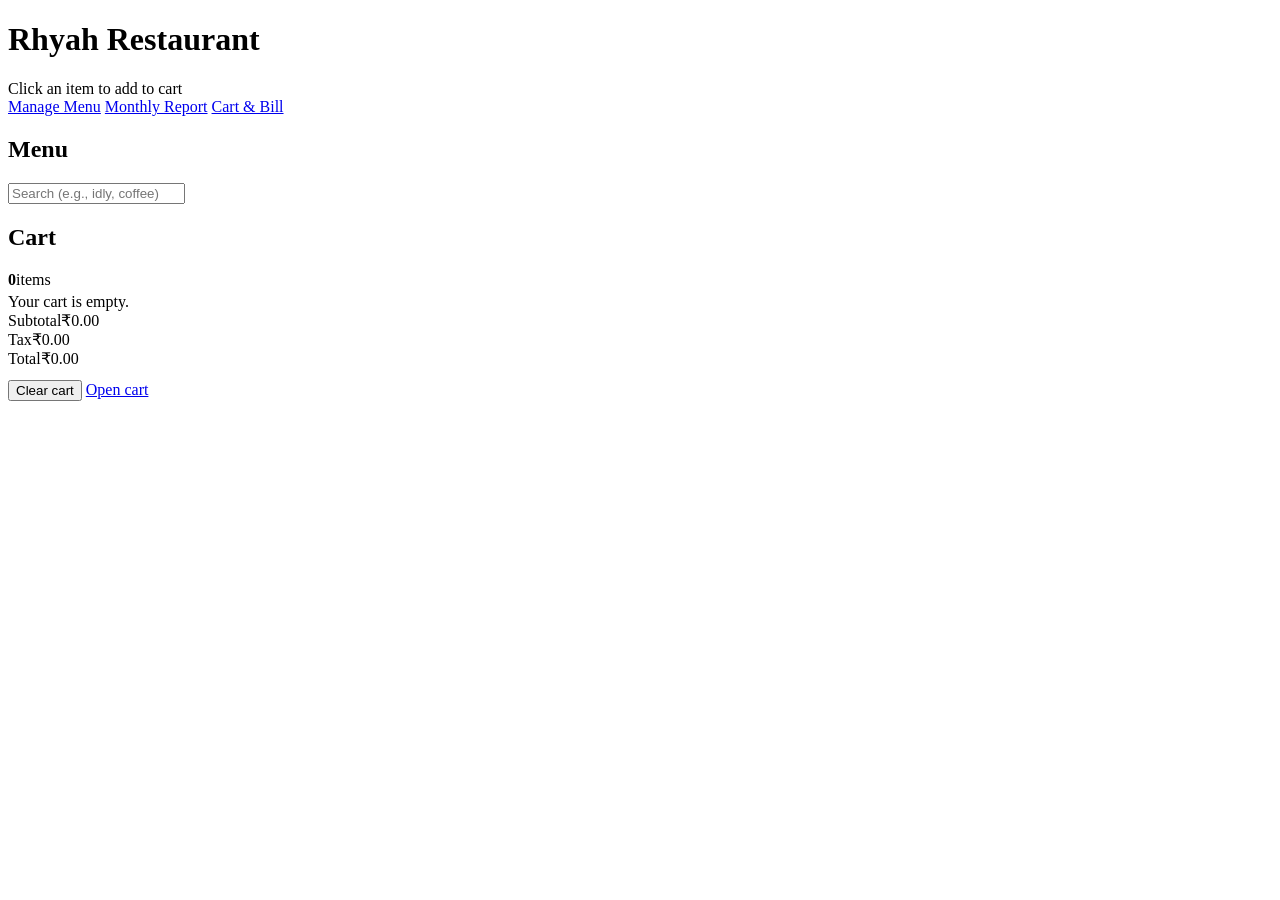
==== index.html @ 830fc51c "final commit" ====
<!doctype html>
<html lang="en">
  <head>
    <meta charset="utf-8" />
    <meta name="viewport" content="width=device-width, initial-scale=1" />
    <title>Rhyah Restaurant — Menu</title>
    <link rel="stylesheet" href="/assets/css/styles.css" />
  </head>
  <body>
    <div class="container">
      <header class="topbar noPrint">
        <div class="brand">
          <h1 id="restaurantName">Rhyah Restaurant</h1>
          <div class="sub">Click an item to add to cart</div>
        </div>
        <nav class="nav">
          <a class="btn" href="./admin.html">Manage Menu</a>
          <a class="btn" href="./report.html">Monthly Report</a>
          <a class="btn primary" href="./cart.html">Cart & Bill</a>
        </nav>
      </header>

      <main class="grid">
        <section class="card">
          <div class="card-h">
            <h2>Menu</h2>
            <div class="row grow" style="justify-content:flex-end">
              <input id="search" class="input" placeholder="Search (e.g., idly, coffee)" style="max-width:320px" />
            </div>
          </div>
          <div class="card-b">
            <div id="menuGrid" class="menuGrid"></div>
            <div id="menuEmpty" class="muted" style="display:none;margin-top:10px">No items found.</div>
          </div>
        </section>

        <aside class="card">
          <div class="card-h">
            <h2>Cart</h2>
            <div class="chip"><strong id="cartCount">0</strong><span class="muted">items</span></div>
          </div>
          <div class="card-b">
            <div id="cartLines"></div>
            <div id="cartEmpty" class="muted" style="margin-top:4px">Your cart is empty.</div>

            <div class="totals">
              <div class="trow"><span class="muted">Subtotal</span><span id="subtotal">₹0.00</span></div>
              <div class="trow"><span class="muted">Tax</span><span id="tax">₹0.00</span></div>
              <div class="trow grand"><span>Total</span><span id="total">₹0.00</span></div>
            </div>

            <div class="row" style="margin-top:12px">
              <button id="clearCartBtn" class="btn danger" type="button">Clear cart</button>
              <a class="btn primary" href="./cart.html" style="margin-left:auto">Open cart</a>
            </div>
          </div>
        </aside>
      </main>
    </div>

    <script type="module" src="./assets/js/ui-menu.js"></script>
  </body>
</html>
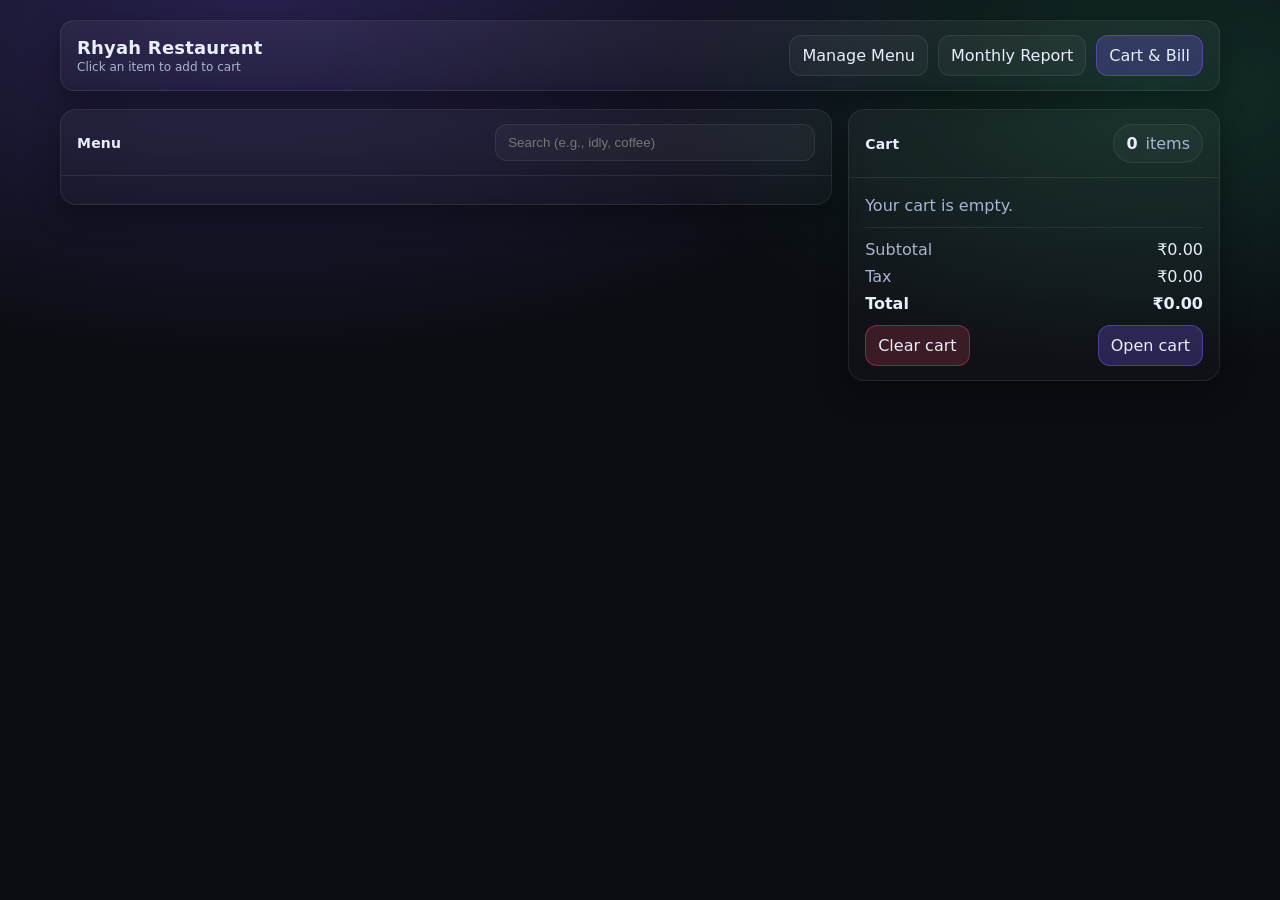
==== commit 52ed5aef: "Update stylesheet link in index.html" ====
--- a/index.html
+++ b/index.html
@@ -4,7 +4,7 @@
     <meta charset="utf-8" />
     <meta name="viewport" content="width=device-width, initial-scale=1" />
     <title>Rhyah Restaurant — Menu</title>
-    <link rel="stylesheet" href="/assets/css/styles.css" />
+    <link rel="stylesheet" href="styles.css" />
   </head>
   <body>
     <div class="container">
--- a/styles.css
+++ b/styles.css
@@ -0,0 +1,184 @@
+:root{
+  --bg:#0b0d12;
+  --card:#131826;
+  --card2:#0f1420;
+  --text:#e9eefc;
+  --muted:#a9b4d0;
+  --border:rgba(255,255,255,.08);
+  --primary:#7c5cff;
+  --danger:#ff4d6d;
+  --ok:#30c48d;
+  --shadow:0 10px 30px rgba(0,0,0,.35);
+}
+
+*{box-sizing:border-box}
+html,body{height:100%}
+body{
+  margin:0;
+  font-family: ui-sans-serif, system-ui, -apple-system, Segoe UI, Roboto, Helvetica, Arial, "Apple Color Emoji","Segoe UI Emoji";
+  color:var(--text);
+  background: radial-gradient(1200px 600px at 20% 0%, rgba(124,92,255,.25), transparent 60%),
+              radial-gradient(900px 500px at 90% 10%, rgba(48,196,141,.18), transparent 55%),
+              var(--bg);
+}
+
+a{color:inherit;text-decoration:none}
+button{font:inherit}
+
+.container{max-width:1200px;margin:0 auto;padding:20px}
+
+.topbar{
+  display:flex;align-items:center;justify-content:space-between;gap:12px;
+  padding:14px 16px;border:1px solid var(--border);
+  background:linear-gradient(180deg, rgba(255,255,255,.05), rgba(255,255,255,.02));
+  border-radius:14px; box-shadow:var(--shadow);
+}
+.brand{display:flex;flex-direction:column;gap:2px}
+.brand h1{font-size:18px;margin:0;letter-spacing:.2px}
+.brand .sub{font-size:12px;color:var(--muted)}
+
+.nav{display:flex;gap:10px;flex-wrap:wrap;justify-content:flex-end}
+.chip{
+  display:inline-flex;align-items:center;gap:8px;
+  padding:9px 12px;border:1px solid var(--border);
+  border-radius:999px;background:rgba(255,255,255,.03);
+}
+.chip strong{font-weight:600}
+
+.btn{
+  display:inline-flex;align-items:center;justify-content:center;gap:8px;
+  padding:10px 12px;border-radius:12px;
+  border:1px solid var(--border);
+  background:rgba(255,255,255,.04);
+  color:var(--text);
+  cursor:pointer;
+}
+.btn.primary{background:rgba(124,92,255,.25);border-color:rgba(124,92,255,.45)}
+.btn.danger{background:rgba(255,77,109,.18);border-color:rgba(255,77,109,.35)}
+.btn.ok{background:rgba(48,196,141,.16);border-color:rgba(48,196,141,.35)}
+.btn:disabled{opacity:.55;cursor:not-allowed}
+
+.grid{
+  margin-top:18px;
+  display:grid;grid-template-columns: 1fr;gap:16px;
+}
+@media (min-width: 980px){
+  .grid{grid-template-columns: 1.35fr .65fr;align-items:start}
+}
+
+.card{
+  border:1px solid var(--border);
+  background:linear-gradient(180deg, rgba(255,255,255,.04), rgba(255,255,255,.02));
+  border-radius:16px;
+  box-shadow:var(--shadow);
+  overflow:hidden;
+}
+.card .card-h{
+  padding:14px 16px;border-bottom:1px solid var(--border);
+  display:flex;align-items:center;justify-content:space-between;gap:12px;
+}
+.card .card-h h2{margin:0;font-size:14px;letter-spacing:.2px}
+.card .card-b{padding:14px 16px}
+
+.row{display:flex;gap:10px;flex-wrap:wrap;align-items:center}
+.grow{flex:1}
+.muted{color:var(--muted)}
+
+.input{
+  width:100%;
+  padding:10px 12px;border-radius:12px;
+  border:1px solid var(--border);
+  background:rgba(255,255,255,.03);
+  color:var(--text);
+  outline:none;
+}
+
+.menuGrid{
+  display:grid;
+  grid-template-columns: repeat(2, minmax(0, 1fr));
+  gap:12px;
+}
+@media (min-width: 700px){
+  .menuGrid{grid-template-columns: repeat(3, minmax(0, 1fr))}
+}
+@media (min-width: 1100px){
+  .menuGrid{grid-template-columns: repeat(4, minmax(0, 1fr))}
+}
+
+.item{
+  border:1px solid var(--border);
+  background:rgba(0,0,0,.18);
+  border-radius:14px;
+  overflow:hidden;
+  cursor:pointer;
+  transition: transform .08s ease, border-color .12s ease;
+}
+.item:hover{transform: translateY(-2px);border-color:rgba(124,92,255,.55)}
+.item:active{transform: translateY(0)}
+.item img{width:100%;height:120px;object-fit:cover;display:block;background:rgba(255,255,255,.03)}
+.item .meta{padding:10px 10px 12px;display:flex;flex-direction:column;gap:6px}
+.item .name{font-weight:650}
+.item .price{color:var(--muted);font-size:12px}
+.item .badge{
+  align-self:flex-start;
+  font-size:11px;
+  padding:4px 8px;border-radius:999px;
+  background:rgba(48,196,141,.16);
+  border:1px solid rgba(48,196,141,.35);
+}
+.item.unavailable{opacity:.55;cursor:not-allowed}
+.item.unavailable:hover{transform:none;border-color:var(--border)}
+.item.unavailable .badge{background:rgba(255,77,109,.14);border-color:rgba(255,77,109,.3)}
+
+.cartLine{
+  display:flex;align-items:center;justify-content:space-between;gap:10px;
+  padding:10px 0;border-bottom:1px dashed rgba(255,255,255,.10);
+}
+.cartLine:last-child{border-bottom:none}
+.qty{
+  display:inline-flex;align-items:center;gap:8px;
+  padding:6px 8px;border-radius:999px;border:1px solid var(--border);
+  background:rgba(255,255,255,.03);
+}
+.qty button{
+  width:26px;height:26px;border-radius:8px;border:1px solid var(--border);
+  background:rgba(255,255,255,.05);color:var(--text);cursor:pointer;
+}
+.qty .n{min-width:22px;text-align:center}
+
+.totals{
+  margin-top:12px;
+  padding-top:12px;
+  border-top:1px solid var(--border);
+  display:flex;flex-direction:column;gap:8px;
+}
+.totals .trow{display:flex;justify-content:space-between;gap:10px}
+.totals .grand{font-size:16px;font-weight:750}
+
+.receipt{
+  width: 80mm;
+  max-width: 100%;
+  color:#000;
+  background:#fff;
+  padding:10px 10px 12px;
+  font-family: ui-monospace, SFMono-Regular, Menlo, Monaco, Consolas, "Liberation Mono", "Courier New", monospace;
+}
+.receipt h3{margin:0 0 4px;font-size:13px;text-align:center}
+.receipt .small{font-size:11px;text-align:center;margin:0 0 8px}
+.receipt .sep{border-top:1px dashed #000;margin:8px 0}
+.receipt .rline{display:flex;justify-content:space-between;gap:10px;font-size:12px}
+.receipt .ritems{margin-top:8px}
+.receipt .ritem{display:flex;justify-content:space-between;gap:10px;font-size:12px}
+.receipt .ritem .left{max-width:60%}
+.receipt .ritem .left div{white-space:nowrap;overflow:hidden;text-overflow:ellipsis}
+.receipt .ritem .left .sub{font-size:11px;color:#333}
+.receipt .footer{margin-top:10px;font-size:11px;text-align:center}
+
+@media print{
+  body{background:#fff;color:#000}
+  .noPrint{display:none !important}
+  .container{padding:0;margin:0;max-width:none}
+  .printWrap{display:flex;justify-content:center}
+  .receipt{box-shadow:none;border:none}
+}
+
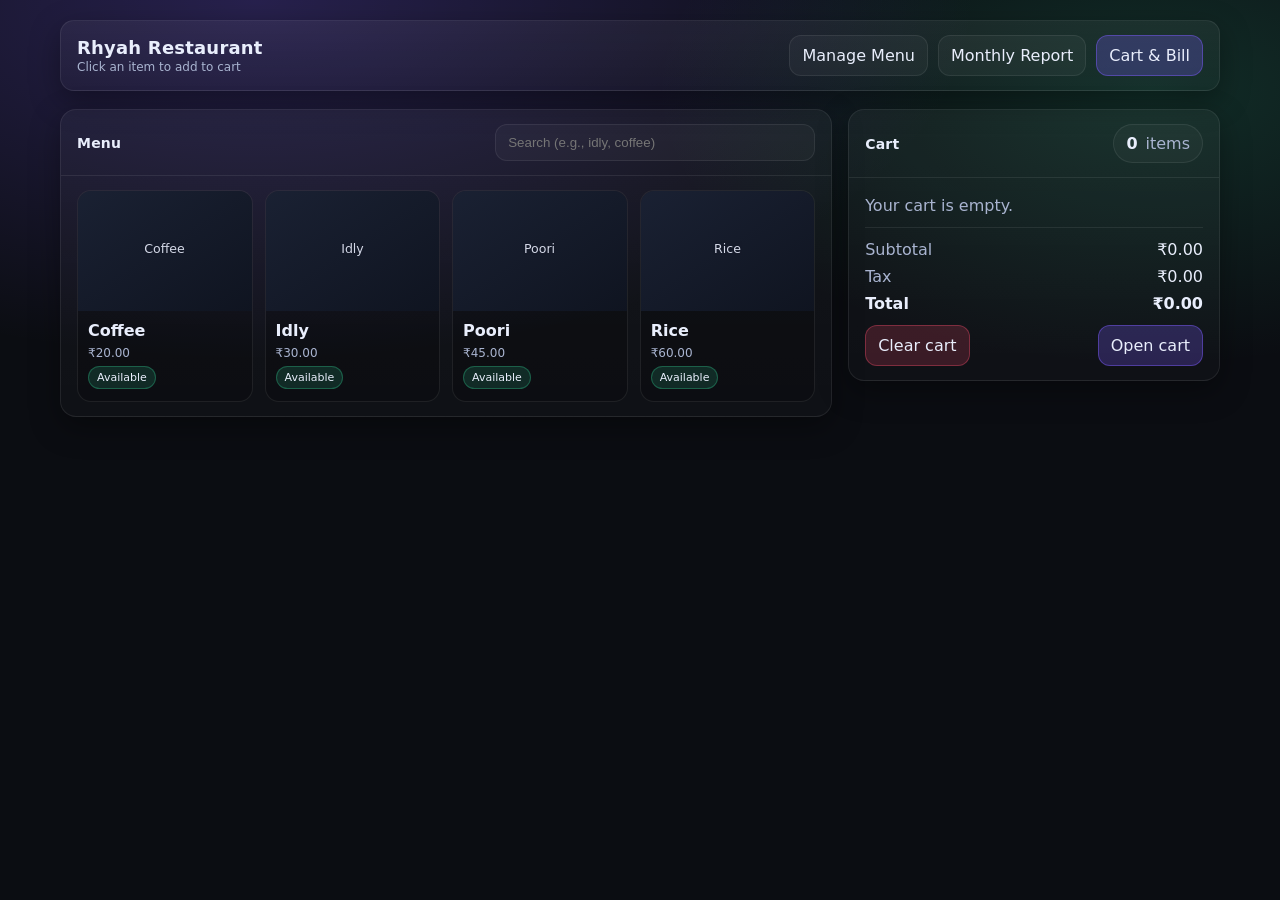
==== commit 91d421d2: "Update script source path for ui-menu.js" ====
--- a/index.html
+++ b/index.html
@@ -58,7 +58,7 @@
       </main>
     </div>
 
-    <script type="module" src="./assets/js/ui-menu.js"></script>
+    <script type="module" src="./ui-menu.js"></script>
   </body>
 </html>
 
